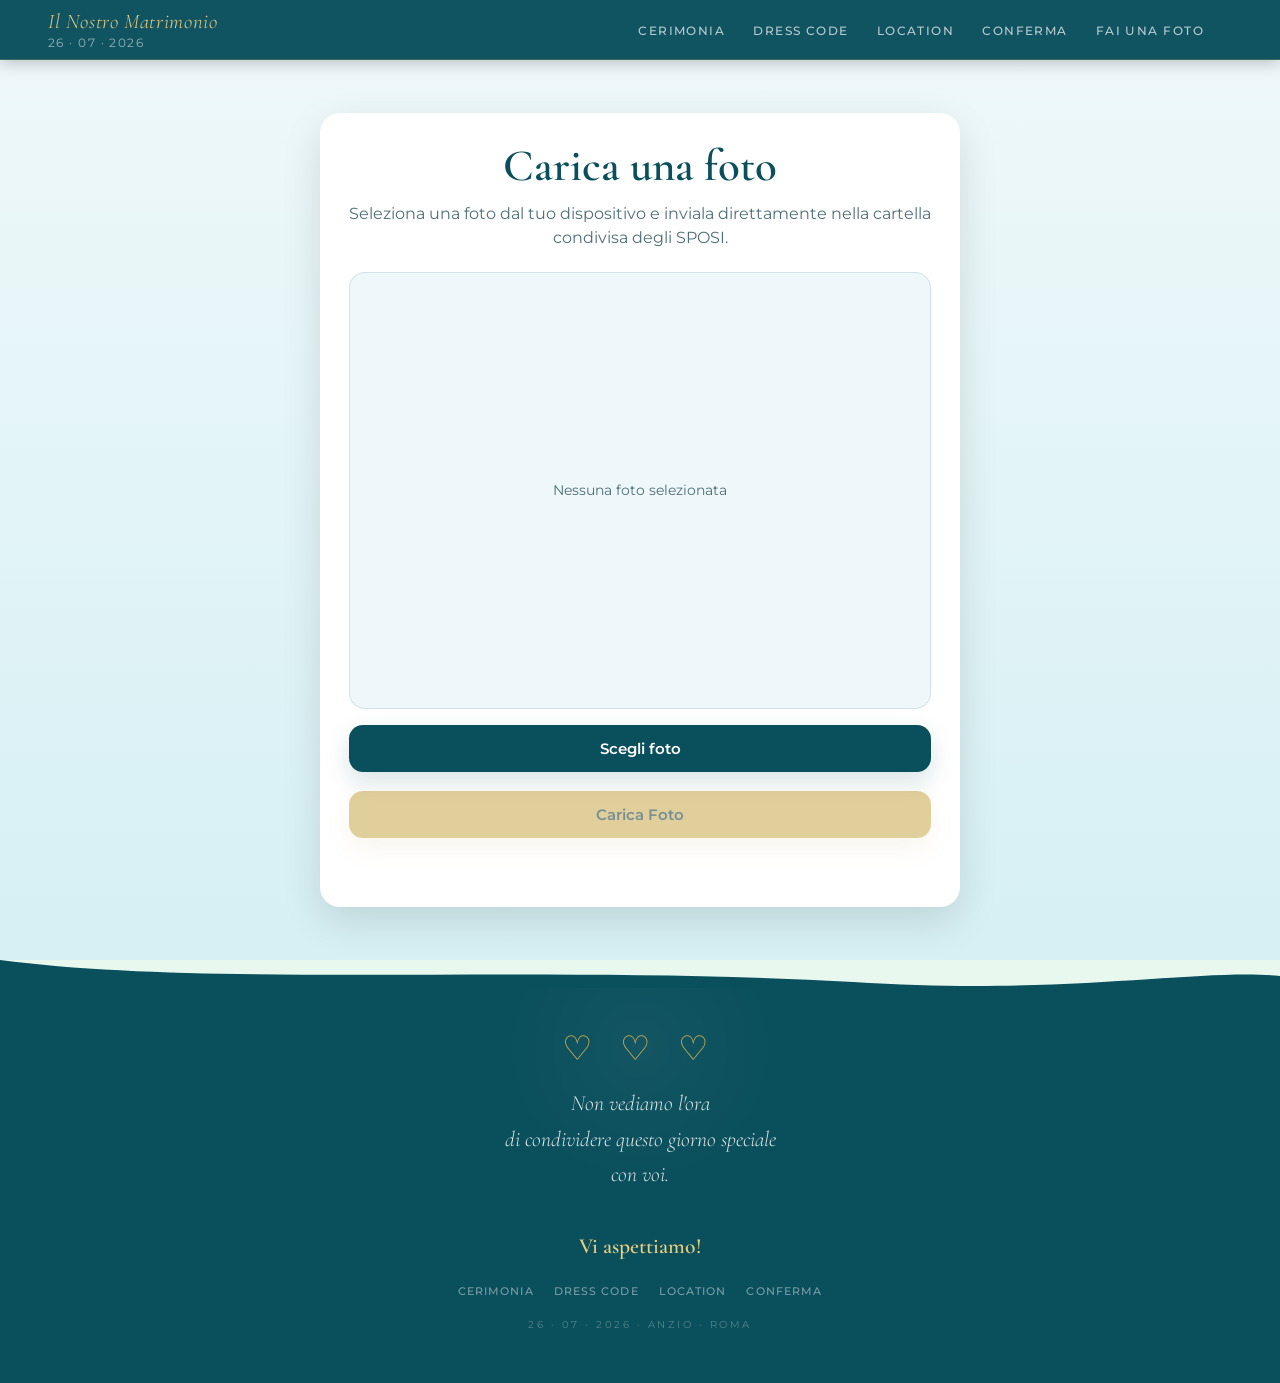
==== carica-foto.html @ 3cff3351 "7 giu 2026, 21:05" ====
<!DOCTYPE html>
<html lang="it">
<head>
  <meta charset="UTF-8">
  <meta name="viewport" content="width=device-width, initial-scale=1.0">
  <title>Carica Foto</title>
  <link rel="preconnect" href="https://fonts.googleapis.com">
  <link rel="preconnect" href="https://fonts.gstatic.com" crossorigin>
  <link href="https://fonts.googleapis.com/css2?family=Cormorant+Garamond:ital,wght@0,300;0,400;0,600;1,300;1,400&family=Montserrat:wght@300;400;500;600&display=swap" rel="stylesheet">
  <link rel="stylesheet" href="css/style.css">
</head>
<body>

  <div id="site-header"></div>

  <main class="drive-camera-page">
  <section class="drive-camera-section">
    <div class="drive-camera-container">
      <h1 class="drive-camera-title">Carica una foto</h1>
      <p class="drive-camera-subtitle">
        Seleziona una foto dal tuo dispositivo e inviala direttamente nella cartella condivisa degli SPOSI.
      </p>

      <div class="drive-camera-preview">
        <img id="preview-img" class="drive-camera-preview-img" alt="Anteprima foto selezionata" style="display:none;">
        <div id="preview-placeholder" class="drive-camera-preview-placeholder">
          Nessuna foto selezionata
        </div>
      </div>

     <label for="file-input" class="drive-camera-btn drive-camera-btn-primary drive-camera-label-btn">
  Scegli foto
</label>
<input type="file" id="file-input" class="drive-camera-file" accept="image/*" multiple>
<br>
<button type="button" id="btn-invia-foto" class="drive-camera-btn drive-camera-btn-secondary" disabled>
  Carica Foto
</button>

<div id="preview-list" class="drive-preview-list"></div>


      <div id="status-messaggio" class="drive-camera-status" aria-live="polite"></div>

      <pre id="debug-box" style="display:none; white-space:pre-wrap; margin-top:14px; font-size:12px; line-height:1.5; background:#eef8fa; color:#0a4f5c; padding:12px; border-radius:12px;"></pre>

      <button type="button" id="copy-debug-btn" style="display:none; margin-top:10px; width:100%; border:none; border-radius:12px; padding:12px 16px; background:#0a4f5c; color:#fff; font-family:'Montserrat',sans-serif; font-size:13px; font-weight:600; cursor:pointer;">
        Copia errore
      </button>
    </div>
  </section>
</main>

  <div id="site-footer-slot"></div>

  <script>
  function loadComponent(url, targetId) {
    fetch(url)
      .then(function(res) { return res.text(); })
      .then(function(html) {
        var el = document.getElementById(targetId);
        if (el) el.innerHTML = html;
      })
      .catch(function(err) {
        console.warn('Componente non caricato:', err);
      });
  }

  loadComponent('components/header.html', 'site-header');
  loadComponent('components/footer.html', 'site-footer-slot');

  const GOOGLE_SCRIPT_URL = "https://script.google.com/macros/s/AKfycbwduJOML_rUo5SBj69u7wpMJT0nMkr5DQORDvbV-ZMlCfFXIweqpvV4EC_ERjJD9sWJuQ/exec";

  (function () {
    const fileInput = document.getElementById("file-input");
    const btnSend = document.getElementById("btn-invia-foto");
    const statusEl = document.getElementById("status-messaggio");
    const debugBox = document.getElementById("debug-box");
    const copyBtn = document.getElementById("copy-debug-btn");
    const previewList = document.getElementById("preview-list");

    if (!fileInput || !btnSend || !statusEl) return;

    let selectedFiles = [];

    function setStatus(msg, type) {
      statusEl.textContent = msg;
      statusEl.classList.remove("error", "success");
      if (type) statusEl.classList.add(type);
    }

    function hideDebug() {
      debugBox.style.display = "none";
      debugBox.textContent = "";
      copyBtn.style.display = "none";
      copyBtn.textContent = "Copia errore";
    }

    function showDebug(text) {
      debugBox.style.display = "block";
      debugBox.textContent = text;
      copyBtn.style.display = "block";
    }

    copyBtn.addEventListener("click", async function () {
      try {
        await navigator.clipboard.writeText(debugBox.textContent || "");
        copyBtn.textContent = "Copiato!";
        setTimeout(function () { copyBtn.textContent = "Copia errore"; }, 1200);
      } catch (e) {
        console.warn(e);
      }
    });

    function renderPreviews(files) {
      previewList.innerHTML = "";
      files.forEach(function(file) {
        const item = document.createElement("div");
        item.className = "drive-preview-item";

        const img = document.createElement("img");
        img.alt = file.name;

        const info = document.createElement("div");
        info.className = "drive-preview-item-info";
        info.textContent = file.name;

        const reader = new FileReader();
        reader.onload = function (e) {
          img.src = e.target.result;
        };
        reader.readAsDataURL(file);

        item.appendChild(img);
        item.appendChild(info);
        previewList.appendChild(item);
      });
    }

    fileInput.addEventListener("change", function () {
      selectedFiles = fileInput.files ? Array.from(fileInput.files) : [];
      hideDebug();

      if (!selectedFiles.length) {
        btnSend.disabled = true;
        previewList.innerHTML = "";
        setStatus("");
        return;
      }

      const validFiles = selectedFiles.filter(function(file) {
        return file.type && file.type.startsWith("image/");
      });

      if (!validFiles.length) {
        btnSend.disabled = true;
        setStatus("Seleziona uno o più file immagine validi.", "error");
        previewList.innerHTML = "";
        return;
      }

      selectedFiles = validFiles;
      renderPreviews(selectedFiles);
      btnSend.disabled = false;
      setStatus(selectedFiles.length + " foto selezionate. Pronte per l'invio.");
    });

    function fileToBase64(file) {
      return new Promise(function(resolve, reject) {
        const reader = new FileReader();
        reader.onload = function() {
          resolve(reader.result.split(",")[1]);
        };
        reader.onerror = reject;
        reader.readAsDataURL(file);
      });
    }

    async function uploadSingleFile(file) {
      const base64Image = await fileToBase64(file);

      const response = await fetch(GOOGLE_SCRIPT_URL, {
        method: "POST",
        mode: "cors",
        redirect: "follow",
        headers: {
          "Content-Type": "text/plain;charset=utf-8"
        },
        body: JSON.stringify({
          imageBase64: base64Image,
          mimeType: file.type || "image/jpeg",
          fileName: file.name || ("foto_" + Date.now() + ".jpg")
        })
      });

      const responseText = await response.text();

      if (!response.ok || !responseText.trim().startsWith("{")) {
        throw new Error("Upload fallito per " + file.name + " - " + responseText);
      }

      const parsed = JSON.parse(responseText);

      if (!parsed.success) {
        throw new Error(parsed.message || ("Errore Apps Script per " + file.name));
      }

      return parsed;
    }

    btnSend.addEventListener("click", async function () {
      if (!selectedFiles.length) {
        setStatus("Prima seleziona almeno una foto.", "error");
        return;
      }

      try {
        hideDebug();
        btnSend.disabled = true;
        setStatus("Caricamento di " + selectedFiles.length + " foto su Google Drive...");

        const results = [];
        for (let i = 0; i < selectedFiles.length; i++) {
          setStatus("Caricamento foto " + (i + 1) + " di " + selectedFiles.length + "...");
          const result = await uploadSingleFile(selectedFiles[i]);
          results.push(result);
        }

        setStatus("✅ Foto inviate con successo!", "success");
        hideDebug();
        selectedFiles = [];
        fileInput.value = "";
        previewList.innerHTML = "";
      } catch (error) {
        console.error(error);
        setStatus("Foto non inviata", "error");
        showDebug("REQUEST ERROR:\n" + (error && error.message ? error.message : String(error)));
      } finally {
        btnSend.disabled = selectedFiles.length === 0;
      }
    });
  })();
</script>
</body>
</html>
---- css/style.css ----
/* ═══════════════════════════════════════════════════════
   MATRIMONIO INVITO — style.css
   Tema: Mare · Acquamarina · Bianco · Oro
   Layout: Mobile-first + Desktop (max-width breakpoints)
═══════════════════════════════════════════════════════ */

@import url('https://fonts.googleapis.com/css2?family=Cormorant+Garamond:ital,wght@0,300;0,400;0,600;1,300;1,400&family=Montserrat:wght@300;400;500;600&display=swap');

*,
*::before,
*::after {
  box-sizing: border-box;
  margin: 0;
  padding: 0;
}

:root {
  --aqua-deep: #0a4f5c;
  --aqua-mid: #1a7a8a;
  --aqua-light: #5bbfcc;
  --aqua-pale: #a8dde6;
  --aqua-foam: #d6f0f4;
  --aqua-mist: #eef8fa;
  --gold: #c8a84b;
  --gold-light: #e8cc80;
  --gold-pale: #f5e9c4;
  --white: #ffffff;
  --text-dark: #0d3540;
  --text-mid: #1a5f70;
  --font-display: 'Cormorant Garamond', Georgia, serif;
  --font-body: 'Montserrat', 'Helvetica Neue', sans-serif;
  --page-max: 480px;
  --radius-card: 16px;
  --shadow-card: 0 2px 14px rgba(10,79,92,0.08);
}

html,
body {
  width: 100%;
  min-height: 100%;
  background: var(--aqua-deep);
  -webkit-font-smoothing: antialiased;
  font-family: var(--font-body);
  overflow-x: hidden;
}

/* NAVBAR */
.navbar {
  position: sticky;
  top: 0;
  z-index: 1000;
  width: 100%;
  background: rgba(10,79,92,0.97);
  backdrop-filter: blur(10px);
  -webkit-backdrop-filter: blur(10px);
  border-bottom: 1px solid rgba(200,168,75,0.25);
  padding: 0 24px;
  height: 60px;
  display: flex;
  align-items: center;
  justify-content: space-between;
  box-shadow: 0 2px 16px rgba(0,0,0,0.25);
}

.navbar-brand {
  font-family: var(--font-display);
  font-size: 1.3rem;
  font-style: italic;
  font-weight: 300;
  color: var(--gold-light);
  text-decoration: none;
  letter-spacing: 0.03em;
}

.navbar-brand span {
  color: rgba(255,255,255,0.55);
  font-style: normal;
  font-size: 0.75rem;
  font-family: var(--font-body);
  font-weight: 400;
  letter-spacing: 0.12em;
  text-transform: uppercase;
  display: block;
  margin-top: 1px;
}

.navbar-date {
  font-family: var(--font-body);
  font-size: 11px;
  font-weight: 500;
  letter-spacing: 0.15em;
  text-transform: uppercase;
  color: rgba(255,255,255,0.6);
}

.navbar-heart {
  color: var(--gold);
  font-size: 18px;
}

.navbar-links {
  display: none;
  gap: 28px;
  list-style: none;
}

.navbar-links a {
  font-family: var(--font-body);
  font-size: 12px;
  font-weight: 500;
  letter-spacing: 0.12em;
  text-transform: uppercase;
  color: rgba(255,255,255,0.7);
  text-decoration: none;
  transition: color 0.2s;
}

.navbar-links a:hover {
  color: var(--gold-light);
}

@media (min-width: 860px) {
  .navbar {
    padding: 0 48px;
  }

  .navbar-links {
    display: flex;
  }

  .navbar-date {
    display: none;
  }
}

/* SITE HEADER */
#site-header {
  position: sticky;
  top: 0;
  z-index: 1000;
  width: 100%;
  background: #fff;
  transform: translateZ(0);
  will-change: transform;
}

@media (max-width: 860px) {
  .site-header,
  header {
    position: static !important;
    top: auto !important;
    transform: none !important;
    box-shadow: none !important;
  }

  .site-wrapper {
    padding-top: 0 !important;
  }
}

/* LAYOUT */
.site-wrapper {
  width: 100%;
  min-height: 100vh;
  background: var(--aqua-deep);
}

@media (min-width: 860px) {
  .site-wrapper {
    display: grid;
    grid-template-columns: 1fr minmax(0, var(--page-max)) 1fr;
    grid-template-areas: "sidebar card aside";
    align-items: start;
    padding: 48px 24px;
    gap: 0;
  }

  .site-sidebar {
    grid-area: sidebar;
    position: sticky;
    top: 108px;
    padding: 0 32px 0 48px;
    display: flex;
    flex-direction: column;
    gap: 20px;
  }

  .site-aside {
    grid-area: aside;
    position: sticky;
    top: 108px;
    padding: 0 48px 0 32px;
    display: flex;
    flex-direction: column;
    gap: 20px;
  }
}

@media (max-width: 859px) {
  .site-sidebar,
  .site-aside {
    display: none;
  }
}

.sidebar-widget {
  background: rgba(255,255,255,0.06);
  border: 1px solid rgba(255,255,255,0.1);
  border-radius: var(--radius-card);
  padding: 22px 20px;
}

.sidebar-widget-title {
  font-family: var(--font-body);
  font-size: 10px;
  font-weight: 600;
  letter-spacing: 0.2em;
  text-transform: uppercase;
  color: var(--aqua-light);
  margin-bottom: 12px;
}

.sidebar-widget-value {
  font-family: var(--font-display);
  font-size: 1.5rem;
  font-weight: 600;
  color: var(--white);
  line-height: 1.2;
}

.sidebar-widget-sub {
  font-family: var(--font-body);
  font-size: 11px;
  color: rgba(255,255,255,0.5);
  margin-top: 4px;
}

.sidebar-days {
  font-family: var(--font-display);
  font-size: 4rem;
  font-weight: 600;
  color: var(--gold-light);
  line-height: 1;
  text-align: center;
}

.sidebar-days-label {
  font-family: var(--font-body);
  font-size: 11px;
  text-align: center;
  color: rgba(255,255,255,0.5);
  letter-spacing: 0.12em;
  text-transform: uppercase;
  margin-top: 4px;
}

/* PAGE */
.page {
  grid-area: card;
  width: 100%;
  max-width: var(--page-max);
  margin: 0 auto;
  background: var(--white);
  overflow: visible;
  box-shadow: 0 0 60px rgba(0,0,0,0.35);
}

@media (min-width: 860px) {
  .page {
    border-radius: 20px;
  }
}

/* ═══ BLEND TRA HERO E DATE IMAGE ═══ */

.img-blend-wrap {
  margin-top: -80px;   /* sovrappone le due immagini */
  position: relative;
}

.img-fade-bottom {
  position: absolute;
  bottom: 0;
  left: 0;
  right: 0;
  height: 50px;
  background: linear-gradient(
    to bottom,
    rgba(255, 255, 255, 0) 0%,
    rgba(255, 255, 255, 1) 100%
  );
  z-index: 2;
  pointer-events: none;
}

.img-fade-top {
  position: absolute;
  top: 0;
  left: 0;
  right: 0;
  height: 50px;
  background: linear-gradient(
    to top,
    rgba(255, 255, 255, 0) 0%,
    rgba(255, 255, 255, 1) 100%
  );
  z-index: 2;
  pointer-events: none;
}

.hero-img-wrap,
.date-img-wrap {
  position: relative;
  width: 100%;
  overflow: hidden;
}

.hero-img-wrap img,
.date-img-wrap img {
  width: 100%;
  display: block;
  object-fit: cover;
}

.hero-img-overlay {
  position: absolute;
  bottom: 0;
  left: 0;
  right: 0;
  height: 60px;
  background: linear-gradient(to bottom, transparent, var(--white));
}

.date-img-wrap {
  margin-top: -2px;
}

.date-img-overlay-top {
  position: absolute;
  top: 0;
  left: 0;
  right: 0;
  height: 50px;
  background: linear-gradient(to bottom, var(--white), transparent);
}

.date-img-overlay-bottom {
  position: absolute;
  bottom: 0;
  left: 0;
  right: 0;
  height: 60px;
  background: linear-gradient(to bottom, transparent, var(--aqua-mist));
}

.gold-line {
  width: 60px;
  height: 2px;
  background: linear-gradient(90deg, transparent, var(--gold), transparent);
  margin: 0 auto 20px;
  border-radius: 2px;
}

.section {
  padding: 36px 28px;
  position: relative;
}

.section-alt {
  background: var(--aqua-mist);
}

.section-dark {
  background: linear-gradient(135deg, var(--aqua-deep) 0%, var(--aqua-mid) 100%);
  color: var(--white);
}

.section-icon {
  width: 46px;
  height: 46px;
  border-radius: 50%;
  display: flex;
  align-items: center;
  justify-content: center;
  margin: 0 auto 14px;
  font-size: 22px;
}

.icon-aqua {
  background: linear-gradient(135deg, var(--aqua-pale), var(--aqua-foam));
}

.icon-gold {
  background: linear-gradient(135deg, var(--gold-pale), #fff);
}

.icon-dark {
  background: rgba(255,255,255,0.12);
}

.icon-green {
  background: linear-gradient(135deg, #b7f0cc, #e0fdf4);
}

.section-title {
  font-family: var(--font-display);
  font-size: clamp(1.5rem, 7vw, 2rem);
  font-weight: 600;
  color: var(--aqua-deep);
  text-align: center;
  margin-bottom: 6px;
}

.section-title-light {
  color: var(--white) !important;
}

.section-subtitle {
  font-family: var(--font-body);
  font-size: 11px;
  font-weight: 500;
  letter-spacing: 0.18em;
  text-transform: uppercase;
  color: var(--aqua-light);
  text-align: center;
  margin-bottom: 20px;
}

.section-subtitle-light {
  color: rgba(255,255,255,0.55) !important;
}

.info-card,
.dark-card {
  border-radius: var(--radius-card);
  padding: 20px 18px;
  margin-bottom: 12px;
  display: flex;
  align-items: flex-start;
  gap: 14px;
}

.info-card {
  background: var(--white);
  box-shadow: var(--shadow-card);
}

.dark-card {
  background: rgba(255,255,255,0.10);
  border: 1px solid rgba(255,255,255,0.15);
}

.info-card-icon,
.dark-card-icon {
  font-size: 24px;
  flex-shrink: 0;
  margin-top: 2px;
}

.info-card-label,
.dark-card-label {
  font-family: var(--font-body);
  font-size: 10px;
  font-weight: 600;
  letter-spacing: 0.18em;
  text-transform: uppercase;
  margin-bottom: 4px;
}

.info-card-label {
  color: var(--aqua-light);
}

.dark-card-label {
  color: var(--aqua-pale);
}

.info-card-value,
.dark-card-value {
  font-family: var(--font-display);
  font-size: clamp(1.05rem, 5vw, 1.35rem);
  font-weight: 600;
  line-height: 1.25;
}

.info-card-value {
  color: var(--aqua-deep);
}

.dark-card-value {
  color: var(--white);
}

.info-card-detail,
.dark-card-detail {
  font-family: var(--font-body);
  font-size: 12px;
  margin-top: 4px;
  line-height: 1.5;
}

.info-card-detail {
  color: #5a8a96;
}

.dark-card-detail {
  color: rgba(255,255,255,0.65);
}

.highlight-box {
  background: linear-gradient(135deg, var(--aqua-foam) 0%, var(--gold-pale) 100%);
  border-radius: var(--radius-card);
  padding: 22px 20px;
  border-left: 4px solid var(--gold);
  margin: 12px 0;
}

.highlight-box-sea {
  border-left-color: var(--aqua-light);
  background: linear-gradient(135deg, var(--aqua-foam) 0%, #fff 100%);
}

.highlight-box-icon {
  font-size: 28px;
  margin-bottom: 8px;
}

.highlight-box-title {
  font-family: var(--font-display);
  font-size: clamp(1rem, 4.5vw, 1.2rem);
  font-weight: 600;
  color: var(--aqua-deep);
  margin-bottom: 8px;
}

.highlight-box-text {
  font-family: var(--font-body);
  font-size: 13px;
  color: var(--text-dark);
  line-height: 1.65;
}

.highlight-box-text strong {
  color: var(--aqua-mid);
  font-weight: 600;
}

.map-btn-wrapper {
  padding: 8px 0 4px;
  text-align: center;
}

.map-btn {
  display: flex;
  align-items: center;
  justify-content: center;
  gap: 10px;
  background: linear-gradient(135deg, var(--gold) 0%, var(--gold-light) 100%);
  color: var(--text-dark);
  text-decoration: none;
  font-family: var(--font-body);
  font-size: 13px;
  font-weight: 600;
  letter-spacing: 0.06em;
  padding: 16px 28px;
  border-radius: 50px;
  box-shadow: 0 4px 20px rgba(200,168,75,0.35);
  transition: transform 0.2s, box-shadow 0.2s;
  min-height: 52px;
  width: 100%;
  max-width: 340px;
  margin: 0 auto;
}

.map-btn:hover {
  transform: translateY(-2px);
  box-shadow: 0 8px 28px rgba(200,168,75,0.45);
}

.map-btn:active {
  transform: scale(0.97);
}

.map-btn-icon {
  font-size: 18px;
  flex-shrink: 0;
}

.map-btn-text {
  line-height: 1.2;
  text-align: left;
}

.map-btn-sub {
  display: block;
  font-size: 10px;
  font-weight: 400;
  letter-spacing: 0.02em;
  opacity: 0.75;
  margin-top: 1px;
}

.rsvp-section {
  background: linear-gradient(160deg, #e8f8ee 0%, #f0fdf4 50%, var(--aqua-foam) 100%);
  padding: 36px 28px 40px;
  text-align: center;
}

.rsvp-title {
  font-family: var(--font-display);
  font-size: clamp(1.6rem, 8vw, 2.2rem);
  font-weight: 600;
  color: var(--aqua-deep);
  margin-bottom: 6px;
}

.rsvp-subtitle {
  font-family: var(--font-body);
  font-size: 11px;
  font-weight: 500;
  letter-spacing: 0.18em;
  text-transform: uppercase;
  color: #2e7d52;
  margin-bottom: 20px;
}

.rsvp-text {
  font-family: var(--font-body);
  font-size: 13px;
  color: #3a6650;
  line-height: 1.65;
  margin-bottom: 24px;
  max-width: 340px;
  margin-left: auto;
  margin-right: auto;
}

.rsvp-btn {
  display: flex;
  align-items: center;
  justify-content: center;
  gap: 12px;
  background: linear-gradient(135deg, #25D366 0%, #128C7E 100%);
  color: #fff;
  text-decoration: none;
  font-family: var(--font-body);
  font-size: 14px;
  font-weight: 600;
  letter-spacing: 0.04em;
  padding: 16px 28px;
  border-radius: 50px;
  box-shadow: 0 6px 24px rgba(37,211,102,0.35);
  transition: transform 0.2s, box-shadow 0.2s;
  min-height: 54px;
  width: 100%;
  max-width: 340px;
  margin: 0 auto 12px;
}

.rsvp-btn:hover {
  transform: translateY(-2px);
  box-shadow: 0 10px 30px rgba(37,211,102,0.4);
}

.rsvp-btn:active {
  transform: scale(0.97);
}

.rsvp-btn-icon {
  font-size: 24px;
  flex-shrink: 0;
}

.rsvp-btn-text {
  text-align: left;
}

.rsvp-btn-sub {
  display: block;
  font-size: 11px;
  font-weight: 400;
  opacity: 0.85;
  margin-top: 2px;
}

.rsvp-note {
  font-family: var(--font-body);
  font-size: 11px;
  color: #6aab88;
  margin-top: 8px;
  font-style: italic;
}

.parking-pill {
  display: inline-flex;
  align-items: center;
  gap: 8px;
  background: rgba(255,255,255,0.15);
  border: 1px solid rgba(255,255,255,0.25);
  border-radius: 50px;
  padding: 10px 18px;
  margin-top: 8px;
}

.parking-pill span {
  font-family: var(--font-body);
  font-size: 12px;
  color: rgba(255,255,255,0.9);
  font-weight: 500;
}

.parking-badge {
  background: var(--gold);
  color: var(--text-dark);
  font-family: var(--font-body);
  font-size: 10px;
  font-weight: 700;
  padding: 2px 8px;
  border-radius: 20px;
  letter-spacing: 0.05em;
}

.wave-divider {
  display: block;
  width: 100%;
  overflow: hidden;
  line-height: 0;
}

.site-footer,
.card-footer {
  background: var(--aqua-deep);
  padding: 40px 28px 52px;
  text-align: center;
  position: relative;
  overflow: hidden;
}

.card-footer::before {
  content: '';
  position: absolute;
  top: -80px;
  left: 50%;
  transform: translateX(-50%);
  width: 280px;
  height: 280px;
  border-radius: 50%;
  background: radial-gradient(circle, rgba(255,255,255,0.04) 0%, transparent 70%);
  pointer-events: none;
}

.footer-ornament {
  font-family: var(--font-display);
  font-size: 34px;
  color: var(--gold);
  letter-spacing: 10px;
  margin-bottom: 16px;
}

.footer-tagline {
  font-family: var(--font-display);
  font-size: clamp(1rem, 5vw, 1.35rem);
  font-style: italic;
  font-weight: 300;
  color: rgba(255,255,255,0.85);
  line-height: 1.65;
}

.footer-tagline strong {
  color: var(--gold-light);
  font-style: normal;
  font-weight: 600;
}

.footer-date-stamp {
  font-family: var(--font-body);
  font-size: 10px;
  font-weight: 400;
  letter-spacing: 0.25em;
  text-transform: uppercase;
  color: rgba(255,255,255,0.3);
  margin-top: 20px;
}

.footer-links {
  display: flex;
  justify-content: center;
  gap: 20px;
  margin-top: 20px;
  flex-wrap: wrap;
}

.footer-link {
  font-family: var(--font-body);
  font-size: 11px;
  font-weight: 500;
  letter-spacing: 0.1em;
  text-transform: uppercase;
  color: rgba(255,255,255,0.45);
  text-decoration: none;
  transition: color 0.2s;
}

.footer-link:hover {
  color: var(--gold-light);
}

.site-footer p {
  font-family: var(--font-body);
  font-size: 10px;
  color: rgba(255,255,255,0.25);
  letter-spacing: 0.12em;
  text-transform: uppercase;
}

@media print {
  .navbar,
  .site-sidebar,
  .site-aside,
  .site-footer {
    display: none !important;
  }

  .page {
    box-shadow: none;
    border-radius: 0;
    max-width: 100%;
  }

  .site-wrapper {
    display: block;
    padding: 0;
    background: white;
  }

  .map-btn,
  .rsvp-btn {
    -webkit-print-color-adjust: exact;
    print-color-adjust: exact;
  }
}

/* HAMBURGER */
.navbar-hamburger {
  display: flex;
  flex-direction: column;
  justify-content: space-between;
  width: 26px;
  height: 18px;
  background: none;
  border: none;
  cursor: pointer;
  padding: 0;
  -webkit-tap-highlight-color: transparent;
}

.navbar-hamburger span {
  display: block;
  width: 100%;
  height: 2px;
  background: var(--gold-light);
  border-radius: 2px;
  transition: transform 0.3s, opacity 0.3s;
}

.navbar-hamburger.open span:nth-child(1) {
  transform: translateY(8px) rotate(45deg);
}

.navbar-hamburger.open span:nth-child(2) {
  opacity: 0;
}

.navbar-hamburger.open span:nth-child(3) {
  transform: translateY(-8px) rotate(-45deg);
}

@media (min-width: 860px) {
  .navbar-hamburger {
    display: none;
  }
}

.mobile-menu {
  position: fixed;
  top: 60px;
  left: 0;
  right: 0;
  z-index: 99;
  background: rgba(10,55,65,0.98);
  backdrop-filter: blur(12px);
  max-height: 0;
  overflow: hidden;
  transition: max-height 0.35s cubic-bezier(0.4,0,0.2,1);
}

.mobile-menu.open {
  max-height: 280px;
}

.mobile-menu ul {
  list-style: none;
  padding: 12px 0 16px;
}

.mobile-link {
  display: block;
  padding: 14px 28px;
  font-family: var(--font-body);
  font-size: 13px;
  font-weight: 500;
  letter-spacing: 0.1em;
  color: rgba(255,255,255,0.85);
  text-decoration: none;
  text-transform: uppercase;
  transition: color 0.2s, background 0.2s;
}

.mobile-link:hover,
.mobile-link:active {
  color: var(--gold-light);
  background: rgba(255,255,255,0.05);
}

.mobile-menu-overlay {
  display: none;
  position: fixed;
  inset: 0;
  z-index: 98;
  background: rgba(0,0,0,0.4);
}

.mobile-menu-overlay.open {
  display: block;
}

@media (min-width: 860px) {
  .mobile-menu,
  .mobile-menu-overlay {
    display: none !important;
  }
}

body.menu-open {
  overflow: hidden;
  touch-action: none;
}

#mobile-menu,
#mobile-overlay {
  transition: opacity 0.2s ease, transform 0.2s ease;
}

/* BACK TO TOP */
#backToTop {
  display: none;
  position: fixed;
  bottom: 20px;
  right: 20px;
  z-index: 99;
  border: none;
  outline: none;
  background-color: #333;
  color: white;
  cursor: pointer;
  padding: 15px;
  border-radius: 50%;
  font-size: 18px;
  transform: rotate(-90deg);
  transition: background-color 0.3s;
}

#backToTop:hover {
  background-color: #555;
}

/* ROLE OVERLAY */
.role-lock {
  overflow: hidden;
}

.role-overlay {
  position: fixed;
  inset: 0;
  z-index: 5000;
  display: flex;
  align-items: center;
  justify-content: center;
  padding: 24px;
  background: rgba(6,28,33,0.72);
  backdrop-filter: blur(14px);
}

.role-hidden {
  display: none !important;
}

.role-modal {
  width: 100%;
  max-width: 420px;
  border-radius: 24px;
  padding: 32px 24px;
  background: linear-gradient(160deg, rgba(255,255,255,0.98), rgba(245,249,250,0.96));
  box-shadow: 0 24px 80px rgba(0,0,0,0.35);
  border: 1px solid rgba(200,168,75,0.18);
  text-align: center;
}

.role-badge {
  display: inline-block;
  margin-bottom: 14px;
  padding: 6px 14px;
  border-radius: 999px;
  background: linear-gradient(135deg, var(--gold), var(--gold-light));
  color: var(--text-dark);
  font-family: var(--font-body);
  font-size: 10px;
  font-weight: 700;
  letter-spacing: 0.18em;
  text-transform: uppercase;
}

.role-title {
  font-family: var(--font-display);
  font-size: clamp(1.8rem, 7vw, 2.4rem);
  font-weight: 600;
  color: var(--aqua-deep);
  margin-bottom: 10px;
}

.role-text {
  font-family: var(--font-body);
  font-size: 13px;
  line-height: 1.7;
  color: #4f6f76;
  margin-bottom: 22px;
}

.role-actions {
  display: grid;
  gap: 12px;
  margin-top: 8px;
}

.role-btn {
  width: 100%;
  border: none;
  border-radius: 14px;
  padding: 15px 18px;
  font-family: var(--font-body);
  font-size: 13px;
  font-weight: 700;
  letter-spacing: 0.12em;
  text-transform: uppercase;
  cursor: pointer;
  transition: transform 0.18s, box-shadow 0.18s, opacity 0.18s;
}

.role-btn:active {
  transform: scale(0.98);
}

.role-user {
  background: linear-gradient(135deg, var(--aqua-deep), var(--aqua-mid));
  color: var(--white);
  box-shadow: 0 10px 28px rgba(10,79,92,0.24);
}

.role-admin {
  background: linear-gradient(135deg, var(--gold), var(--gold-light));
  color: var(--text-dark);
  box-shadow: 0 10px 28px rgba(200,168,75,0.24);
}

.role-cancel {
  background: transparent;
  color: var(--aqua-mid);
  border: 1px solid rgba(26,122,138,0.2);
}

.role-input {
  width: 100%;
  margin-bottom: 14px;
  border: 2px solid var(--aqua-foam);
  border-radius: 14px;
  padding: 14px 16px;
  font-family: var(--font-body);
  font-size: 15px;
  color: var(--text-dark);
  background: var(--aqua-mist);
  outline: none;
}

.role-input:focus {
  border-color: var(--aqua-light);
}

.role-error {
  display: none;
  margin-top: 12px;
  font-family: var(--font-body);
  font-size: 12px;
  color: #c62828;
}

/* COUNTDOWN HERO */
.countdown-wrap {
  position: relative;
}

.countdown-wrap img {
  display: block;
  width: 100%;
  height: auto;
}

.countdown-overlay {
  position: absolute;
  inset: 0;
  display: flex;
  flex-direction: column;
  align-items: center;
  justify-content: center;
  text-align: center;
  pointer-events: none;
  padding: 18px;
  background: linear-gradient(to bottom, rgba(255,255,255,0.02), rgba(255,255,255,0.08));
}

.countdown-label {
  font-family: var(--font-body);
  font-size: 12px;
  letter-spacing: 0.35em;
  text-transform: uppercase;
  color: #0d3540;
  margin-bottom: 6px;
  transform: translateY(20px); /* Solleva il blocco di 15 pixel */
   font-size: 10px;
  font-weight: bold; /* Rende la scritta in grassetto */
}

.countdown-time {
  display: flex;
  align-items: flex-end; 
  justify-content: center;
  gap: 8px;
  transform: translateY(-15px); /* Solleva il blocco di 15 pixel */
  font-size: 28px;
  font-weight: bold; /* Rende la scritta in grassetto */
}


.countdown-part {
  display: flex;
  flex-direction: column;
  align-items: center;
  min-width: 56px;
  transform: translateY(10px); /* Solleva il blocco di 15 pixel */
  font-size: 10px;
  font-weight: bold; /* Rende la scritta in grassetto */
}

.countdown-part span {
  font-family: var(--font-display);
  font-size: clamp(6.5rem, 15vw, 6.5rem);
  line-height: 1;
  font-weight: 600;
  color: #b87333;
}

.countdown-part small {
  margin-top: 2px;
  font-family: var(--font-body);
  font-size: 13px;
  letter-spacing: 0.14em;
  text-transform: uppercase;
  color: #0d3540;
  transform: translateY(10px); /* Solleva il blocco di 15 pixel */
  font-weight: bold; /* Rende la scritta in grassetto */
}

.countdown-sep {
  font-family: var(--font-display);
  font-size: clamp(1.8rem, 8vw, 3rem);
  color: #5bbfcc;
  opacity: 0.95;
  transform: translateY(-8px);
}

.countdown-sub {
  font-family: var(--font-display);
  font-size: clamp(1.1rem, 5vw, 1.8rem);
  font-style: italic;
  color: #b87333;
  margin-top: 0;
}

@media (max-width: 480px) {
  .countdown-overlay {
    padding: 14px 10px;
  }

  .countdown-time {
    gap: 6px;
  }

  .countdown-part {
    min-width: 46px;
  }

  .countdown-part span {
    font-size: clamp(2rem, 11vw, 3.4rem);
  }

  .countdown-part small {
    font-size: 9px;
  }

  .countdown-sep {
    font-size: 1.4rem;
  }

  .countdow-days{
    transform: translateY(10px); /* Solleva il blocco di 15 pixel */
  font-weight: bold; /* Rende la scritta in grassetto */
  }
  .countdow-hours{
    transform: translateY(10px); /* Solleva il blocco di 15 pixel */
  font-weight: bold; /* Rende la scritta in grassetto */
  }
  .countdow-minutes{
    transform: translateY(10px); /* Solleva il blocco di 15 pixel */
  font-weight: bold; /* Rende la scritta in grassetto */
  }
}

/* VIDEO */
.section-video {
  background: linear-gradient(180deg, #ffffff 0%, #f4fbfc 100%);
  padding: 36px 20px 40px;
}

.video-wrap {
  position: relative;
  width: 100%;
  max-width: 560px;
  margin: 0 auto;
  border-radius: 22px;
  overflow: hidden;
  box-shadow: 0 16px 40px rgba(10,79,92,0.18);
  border: 1px solid rgba(255,255,255,0.65);
  aspect-ratio: 16 / 9;
}

.yt-embed {
  position: absolute;
  inset: 0;
  width: 100%;
  height: 100%;
  border: 0;
  display: block;
}

@media (max-width: 860px) {
  .section-video {
    padding: 28px 16px 32px;
  }

  .video-wrap {
    max-width: 100%;
    border-radius: 18px;
    box-shadow: 0 10px 26px rgba(10,79,92,0.16);
  }
}

@media (max-width: 480px) {
  .section-video {
    padding: 24px 12px 28px;
  }

  .video-wrap {
    border-radius: 16px;
  }
}

.drive-camera-page {
  min-height: 100vh;
  display: flex;
  align-items: center;
  justify-content: center;
  padding: 24px 16px;
  background: linear-gradient(180deg, #eef8fa 0%, #d6f0f4 100%);
}

.drive-camera-section {
  width: 100%;
  display: flex;
  justify-content: center;
}

.drive-camera-container {
  width: 100%;
  max-width: 640px;
  background: #ffffff;
  border-radius: 20px;
  box-shadow: 0 14px 40px rgba(0, 0, 0, 0.12);
  padding: 28px;
  border: 1px solid rgba(255, 255, 255, 0.8);
}

.drive-camera-title {
  margin: 0 0 10px;
  font-family: 'Cormorant Garamond', serif;
  font-size: clamp(2rem, 4vw, 2.8rem);
  line-height: 1.1;
  color: #0a4f5c;
  text-align: center;
  font-weight: 600;
}

.drive-camera-subtitle {
  margin: 0 0 22px;
  color: #4f6f76;
  text-align: center;
  font-size: 0.98rem;
  line-height: 1.55;
}

.drive-camera-preview {
  position: relative;
  width: 100%;
  aspect-ratio: 4 / 3;
  background: #eef8fa;
  border-radius: 16px;
  overflow: hidden;
  margin-bottom: 16px;
  border: 1px solid rgba(10, 79, 92, 0.12);
  display: flex;
  align-items: center;
  justify-content: center;
}

.drive-camera-preview-img {
  width: 100%;
  height: 100%;
  object-fit: cover;
  display: block;
}

.drive-camera-preview-placeholder {
  font-family: 'Montserrat', sans-serif;
  font-size: 14px;
  color: #4f6f76;
  text-align: center;
  padding: 16px;
  max-width: 80%;
}

.drive-camera-actions {
  display: grid;
  grid-template-columns: 1fr;
  gap: 12px;
  margin-top: 4px;
}

.drive-camera-btn {
  width: 100%;
  border: none;
  border-radius: 14px;
  padding: 14px 16px;
  font-family: 'Montserrat', sans-serif;
  font-size: 0.95rem;
  font-weight: 600;
  cursor: pointer;
  transition: transform 0.15s ease, background-color 0.2s ease, box-shadow 0.2s ease, opacity 0.2s ease;
  -webkit-tap-highlight-color: transparent;
}

.drive-camera-btn:hover {
  transform: translateY(-1px);
}

.drive-camera-btn:active {
  transform: translateY(0);
}

.drive-camera-btn:disabled {
  opacity: 0.55;
  cursor: not-allowed;
  transform: none;
}

.drive-camera-btn-primary {
  background: #0a4f5c;
  color: #fff;
  box-shadow: 0 10px 24px rgba(10, 79, 92, 0.16);
}

.drive-camera-btn-primary:hover {
  background: #0f6677;
}

.drive-camera-btn-secondary {
  background: #c8a84b;
  color: #0d3540;
  box-shadow: 0 10px 24px rgba(200, 168, 75, 0.18);
}

.drive-camera-btn-secondary:hover {
  background: #b99634;
}

.drive-camera-status {
  margin-top: 14px;
  min-height: 24px;
  font-size: 0.95rem;
  line-height: 1.5;
  text-align: center;
  color: #0a4f5c;
  word-break: break-word;
}

.drive-camera-status.error {
  color: #c62828;
}

.drive-camera-status.success {
  color: #2e7d32;
}

.drive-camera-debug {
  display: none;
  white-space: pre-wrap;
  margin-top: 14px;
  font-size: 12px;
  line-height: 1.5;
  background: #eef8fa;
  color: #0a4f5c;
  padding: 12px;
  border-radius: 12px;
  border: 1px solid rgba(10, 79, 92, 0.12);
  overflow-wrap: anywhere;
}

.drive-camera-copy-btn {
  display: none;
  margin-top: 10px;
  width: 100%;
  border: none;
  border-radius: 12px;
  padding: 12px 16px;
  background: #0a4f5c;
  color: #fff;
  font-family: 'Montserrat', sans-serif;
  font-size: 13px;
  font-weight: 600;
  cursor: pointer;
  transition: background-color 0.2s ease, transform 0.15s ease;
}

.drive-camera-copy-btn:hover {
  background: #0f6677;
  transform: translateY(-1px);
}

.drive-camera-copy-btn:active {
  transform: translateY(0);
}

.drive-camera-file {
  display: none;
}

.drive-camera-label-btn {
  display: block;
  text-align: center;
}

@media (min-width: 720px) {
  .drive-camera-actions {
    grid-template-columns: 1fr 1fr;
  }
}

@media (max-width: 480px) {
  .drive-camera-container {
    padding: 20px;
    border-radius: 18px;
  }

  .drive-camera-subtitle {
    font-size: 0.92rem;
  }

  .drive-camera-btn {
    padding: 13px 14px;
    font-size: 0.92rem;
  }
}

@media (prefers-reduced-motion: reduce) {
  .drive-camera-btn,
  .drive-camera-copy-btn {
    transition: none;
  }

  .drive-camera-btn:hover,
  .drive-camera-btn:active,
  .drive-camera-copy-btn:hover {
    transform: none;
  }
}

.drive-preview-list {
  display: grid;
  grid-template-columns: repeat(2, minmax(0, 1fr));
  gap: 8px;
  margin-bottom: 16px;
}

.drive-preview-item img {
  width: 100%;
  height: 60px;
  object-fit: cover;
  display: block;
}

@media (min-width: 700px) {
  .drive-preview-list {
    grid-template-columns: repeat(3, minmax(0, 1fr));
  }

  .drive-preview-item img {
    height: 100px;
  }
}

@media (min-width: 1000px) {
  .drive-preview-list {
    grid-template-columns: repeat(4, minmax(0, 1fr));
  }

  .drive-preview-item img {
    height: 110px;
  }
}
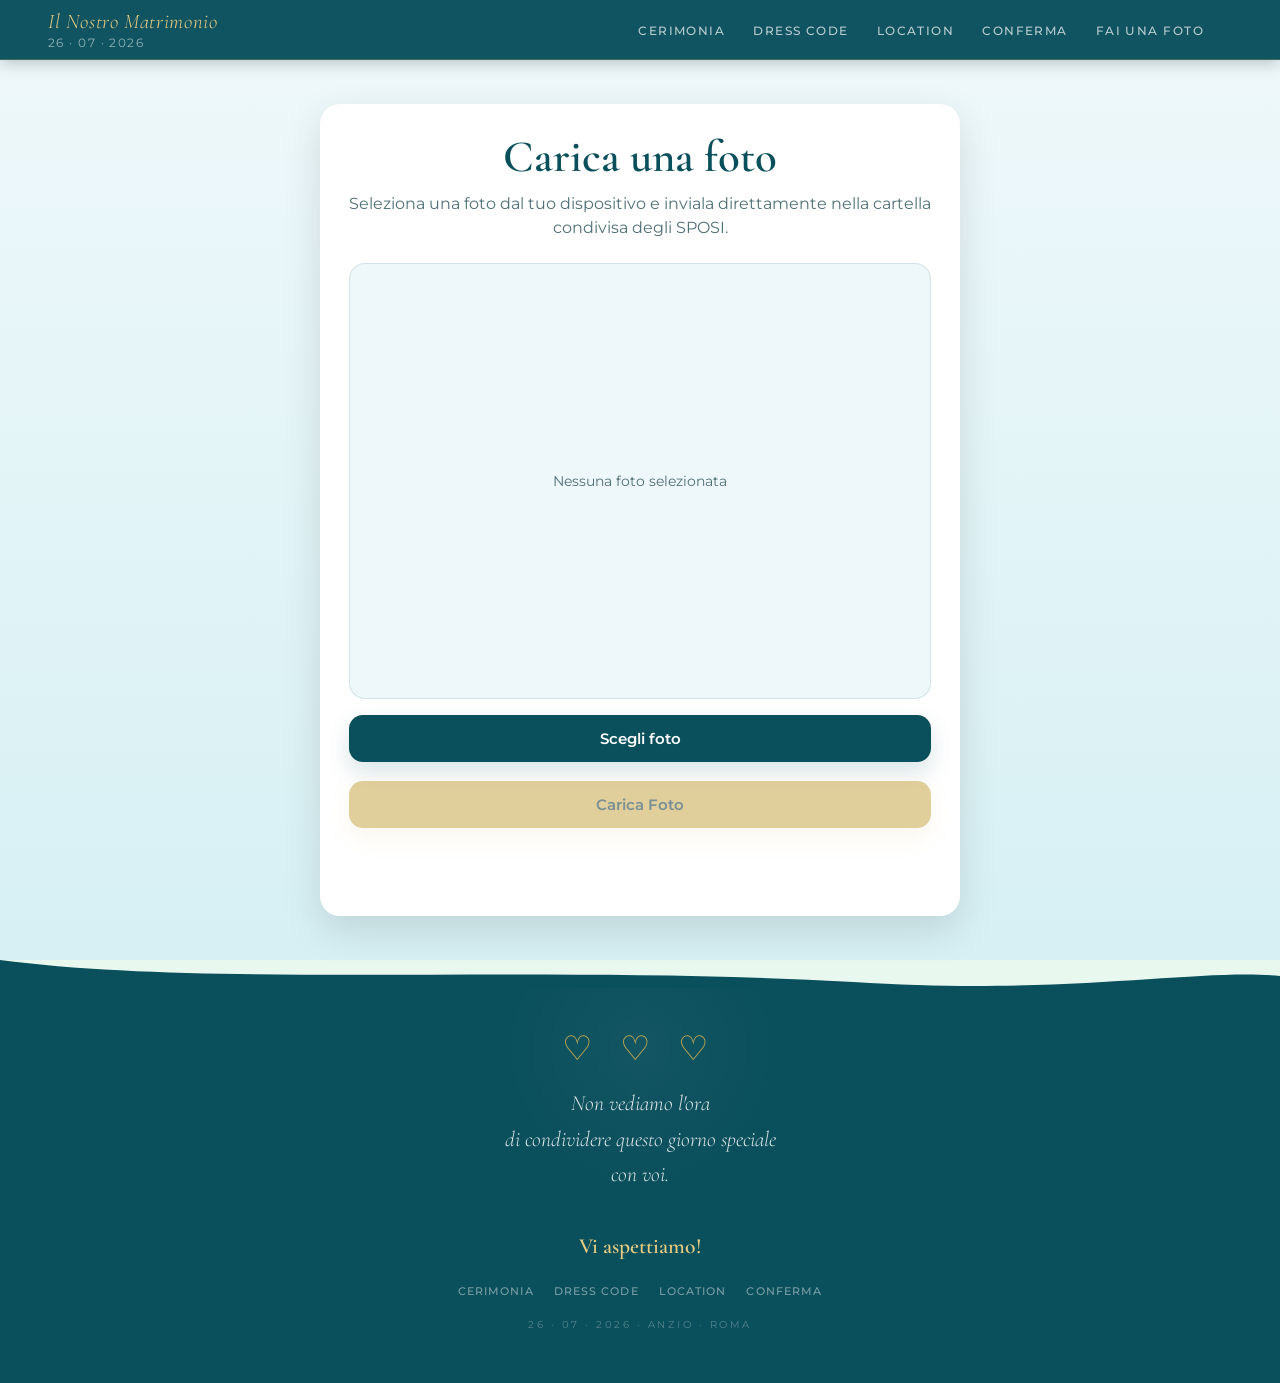
==== commit 3f4a7b09: "7 giu 2026, 21:12" ====
--- a/carica-foto.html
+++ b/carica-foto.html
@@ -36,7 +36,7 @@
 <button type="button" id="btn-invia-foto" class="drive-camera-btn drive-camera-btn-secondary" disabled>
   Carica Foto
 </button>
-
+<br><br>
 <div id="preview-list" class="drive-preview-list"></div>
 
 
@@ -55,23 +55,46 @@
 
   <script>
   function loadComponent(url, targetId) {
-    fetch(url)
+    return fetch(url)
       .then(function(res) { return res.text(); })
       .then(function(html) {
         var el = document.getElementById(targetId);
         if (el) el.innerHTML = html;
+        return html;
       })
       .catch(function(err) {
         console.warn('Componente non caricato:', err);
+        return "";
       });
   }
 
-  loadComponent('components/header.html', 'site-header');
-  loadComponent('components/footer.html', 'site-footer-slot');
+  function initHeaderMenu() {
+    const menuBtn = document.querySelector(".menu-toggle");
+    const menu = document.querySelector(".site-nav");
+    const menuLinks = document.querySelectorAll(".site-nav a");
+
+    if (!menuBtn || !menu) return;
+
+    menuBtn.addEventListener("click", function () {
+      menu.classList.toggle("open");
+      menuBtn.classList.toggle("active");
+    });
+
+    menuLinks.forEach(function(link) {
+      link.addEventListener("click", function () {
+        menu.classList.remove("open");
+        menuBtn.classList.remove("active");
+      });
+    });
+  }
 
   const GOOGLE_SCRIPT_URL = "https://script.google.com/macros/s/AKfycbwduJOML_rUo5SBj69u7wpMJT0nMkr5DQORDvbV-ZMlCfFXIweqpvV4EC_ERjJD9sWJuQ/exec";
 
-  (function () {
+  (async function () {
+    await loadComponent('components/header.html', 'site-header');
+    await loadComponent('components/footer.html', 'site-footer-slot');
+    initHeaderMenu();
+
     const fileInput = document.getElementById("file-input");
     const btnSend = document.getElementById("btn-invia-foto");
     const statusEl = document.getElementById("status-messaggio");
@@ -132,7 +155,8 @@
         reader.readAsDataURL(file);
 
         item.appendChild(img);
-        item.appendChild(info);
+        //quando vuoi rimetti il nome della foto
+       //item.appendChild(info);
         previewList.appendChild(item);
       });
     }
@@ -219,11 +243,9 @@
         btnSend.disabled = true;
         setStatus("Caricamento di " + selectedFiles.length + " foto su Google Drive...");
 
-        const results = [];
         for (let i = 0; i < selectedFiles.length; i++) {
           setStatus("Caricamento foto " + (i + 1) + " di " + selectedFiles.length + "...");
-          const result = await uploadSingleFile(selectedFiles[i]);
-          results.push(result);
+          await uploadSingleFile(selectedFiles[i]);
         }
 
         setStatus("✅ Foto inviate con successo!", "success");
--- a/css/style.css
+++ b/css/style.css
@@ -1520,7 +1520,7 @@
 
 .drive-preview-item img {
   width: 100%;
-  height: 60px;
+  height: 70px;
   object-fit: cover;
   display: block;
 }
@@ -1541,6 +1541,6 @@
   }
 
   .drive-preview-item img {
-    height: 110px;
+    height: 70px;
   }
 }
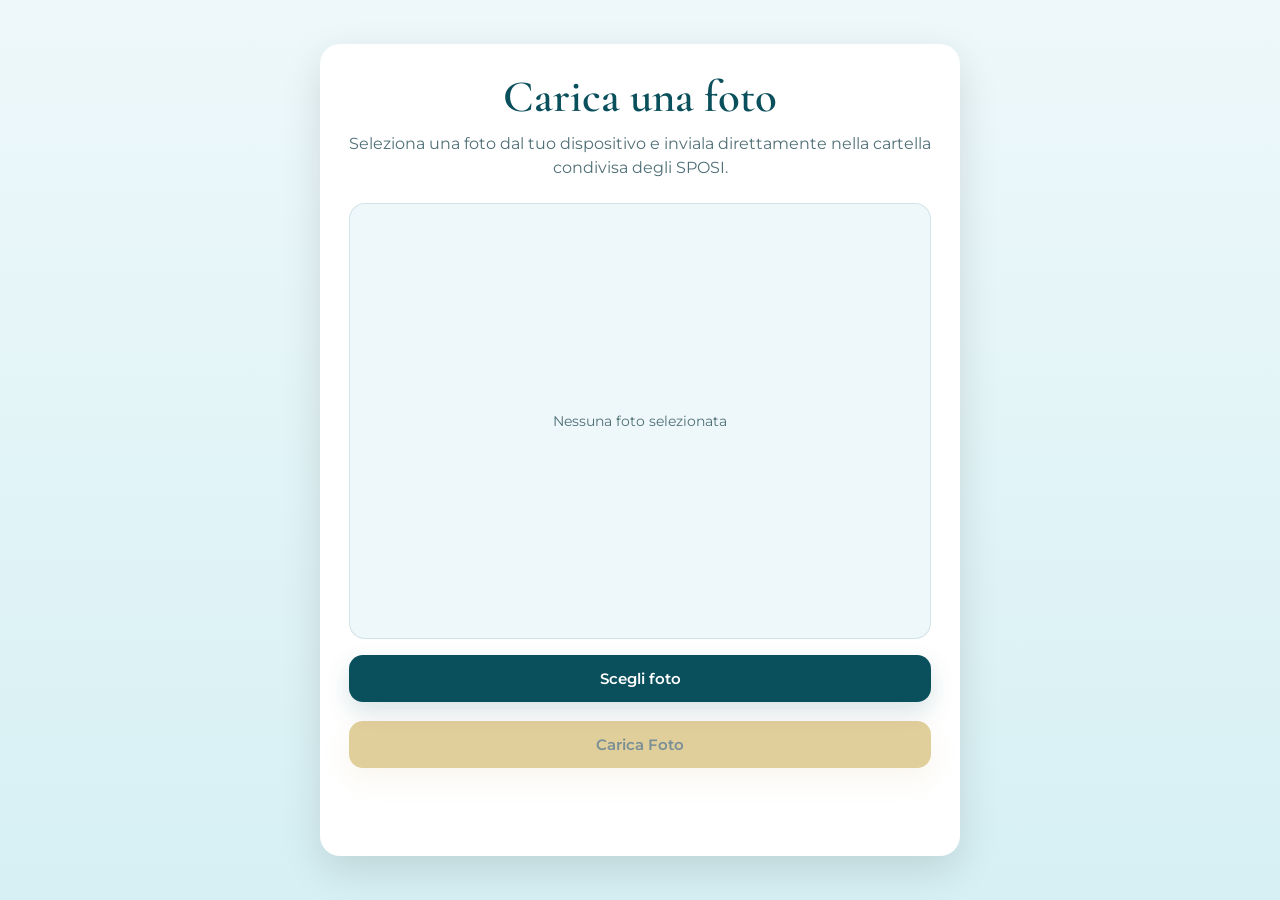
==== commit a910928f: "7 giu 2026, 21:16" ====
--- a/carica-foto.html
+++ b/carica-foto.html
@@ -88,12 +88,17 @@
     });
   }
 
+     loadComponent('components/header.html', 'site-header', initNavHamburger);
+    loadComponent('components/footer.html', 'site-footer-slot', null);
+
   const GOOGLE_SCRIPT_URL = "https://script.google.com/macros/s/AKfycbwduJOML_rUo5SBj69u7wpMJT0nMkr5DQORDvbV-ZMlCfFXIweqpvV4EC_ERjJD9sWJuQ/exec";
 
   (async function () {
     await loadComponent('components/header.html', 'site-header');
     await loadComponent('components/footer.html', 'site-footer-slot');
     initHeaderMenu();
+
+ 
 
     const fileInput = document.getElementById("file-input");
     const btnSend = document.getElementById("btn-invia-foto");
--- a/css/style.css
+++ b/css/style.css
@@ -1518,11 +1518,47 @@
   margin-bottom: 16px;
 }
 
+.drive-preview-item {
+  position: relative;
+  border-radius: 14px;
+  overflow: hidden;
+  background: linear-gradient(180deg, #ffffff 0%, #eef8fa 100%);
+  border: 1px solid rgba(10, 79, 92, 0.12);
+  box-shadow: 0 8px 20px rgba(10, 79, 92, 0.08);
+  transform: translateZ(0);
+  transition: transform 0.18s ease, box-shadow 0.18s ease, border-color 0.18s ease;
+}
+
+.drive-preview-item::after {
+  content: "";
+  position: absolute;
+  inset: 0;
+  background: linear-gradient(
+    to top,
+    rgba(10, 79, 92, 0.08) 0%,
+    rgba(255, 255, 255, 0) 35%
+  );
+  pointer-events: none;
+}
+
+.drive-preview-item:hover {
+  transform: translateY(-2px);
+  box-shadow: 0 12px 28px rgba(10, 79, 92, 0.14);
+  border-color: rgba(10, 79, 92, 0.2);
+}
+
 .drive-preview-item img {
   width: 100%;
   height: 70px;
   object-fit: cover;
   display: block;
+  filter: saturate(1.08) contrast(1.03) brightness(1.02);
+  transition: transform 0.2s ease, filter 0.2s ease;
+}
+
+.drive-preview-item:hover img {
+  transform: scale(1.04);
+  filter: saturate(1.12) contrast(1.06) brightness(1.04);
 }
 
 @media (min-width: 700px) {
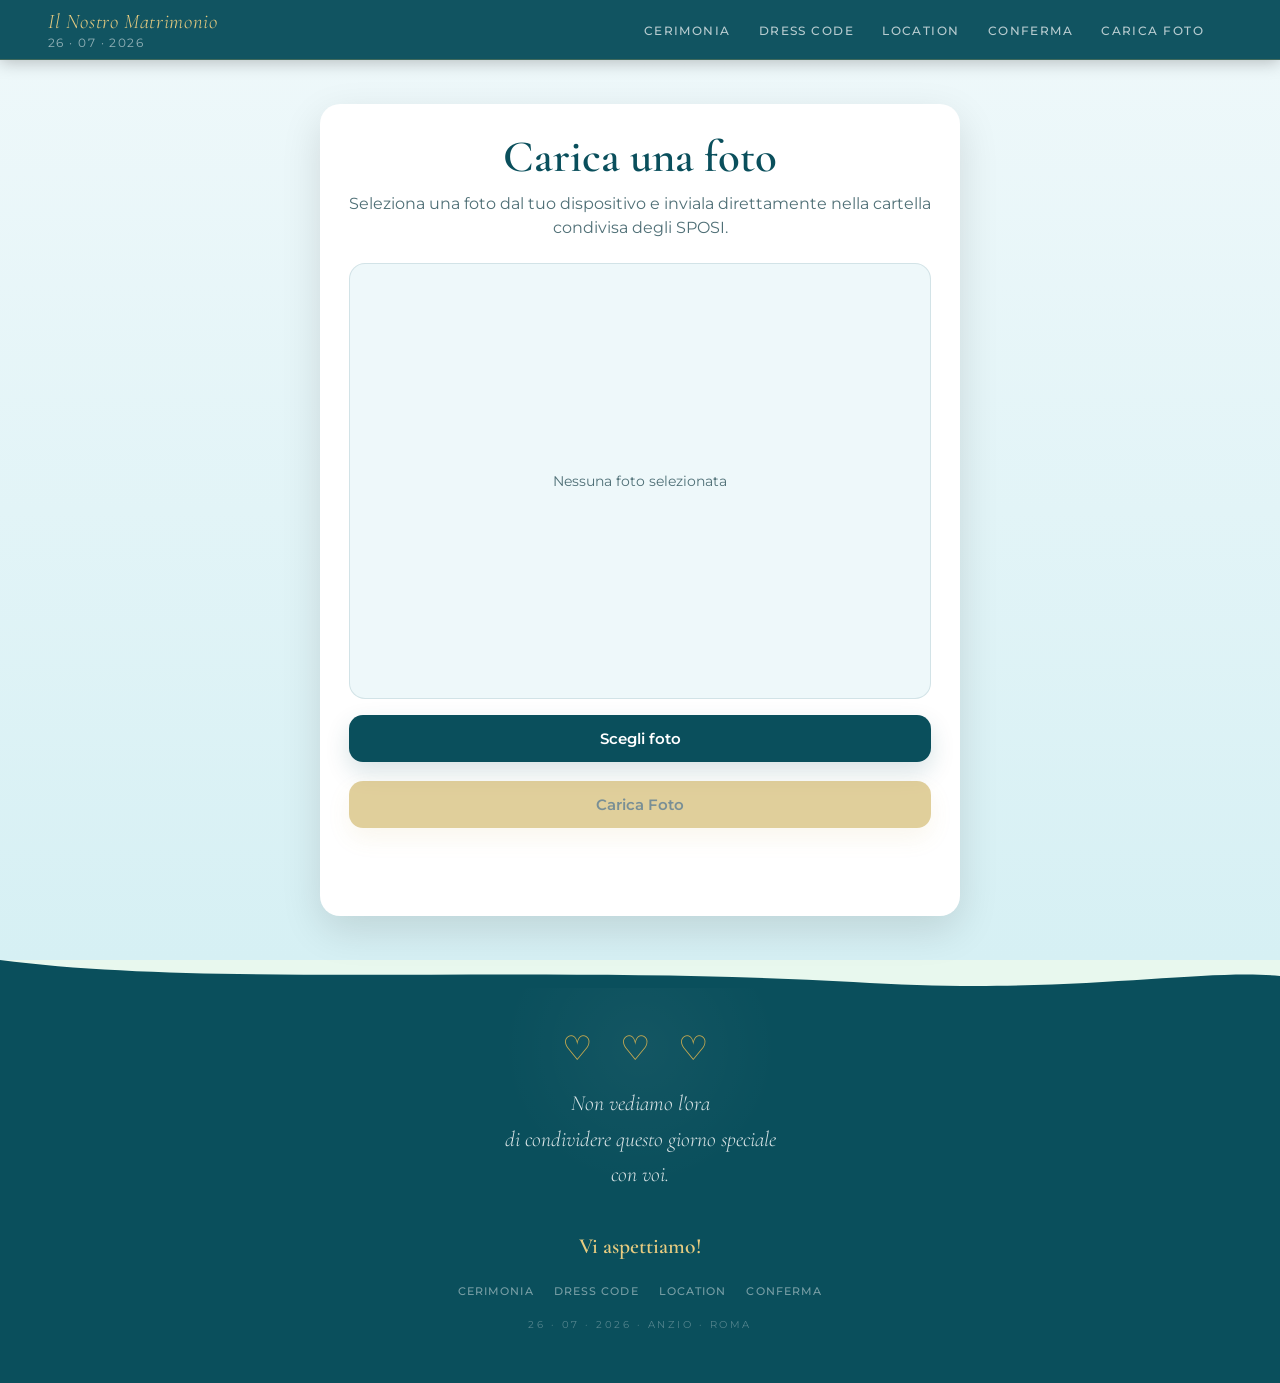
==== commit e2387497: "7 giu 2026, 21:20" ====
--- a/carica-foto.html
+++ b/carica-foto.html
@@ -88,8 +88,7 @@
     });
   }
 
-     loadComponent('components/header.html', 'site-header', initNavHamburger);
-    loadComponent('components/footer.html', 'site-footer-slot', null);
+
 
   const GOOGLE_SCRIPT_URL = "https://script.google.com/macros/s/AKfycbwduJOML_rUo5SBj69u7wpMJT0nMkr5DQORDvbV-ZMlCfFXIweqpvV4EC_ERjJD9sWJuQ/exec";
 
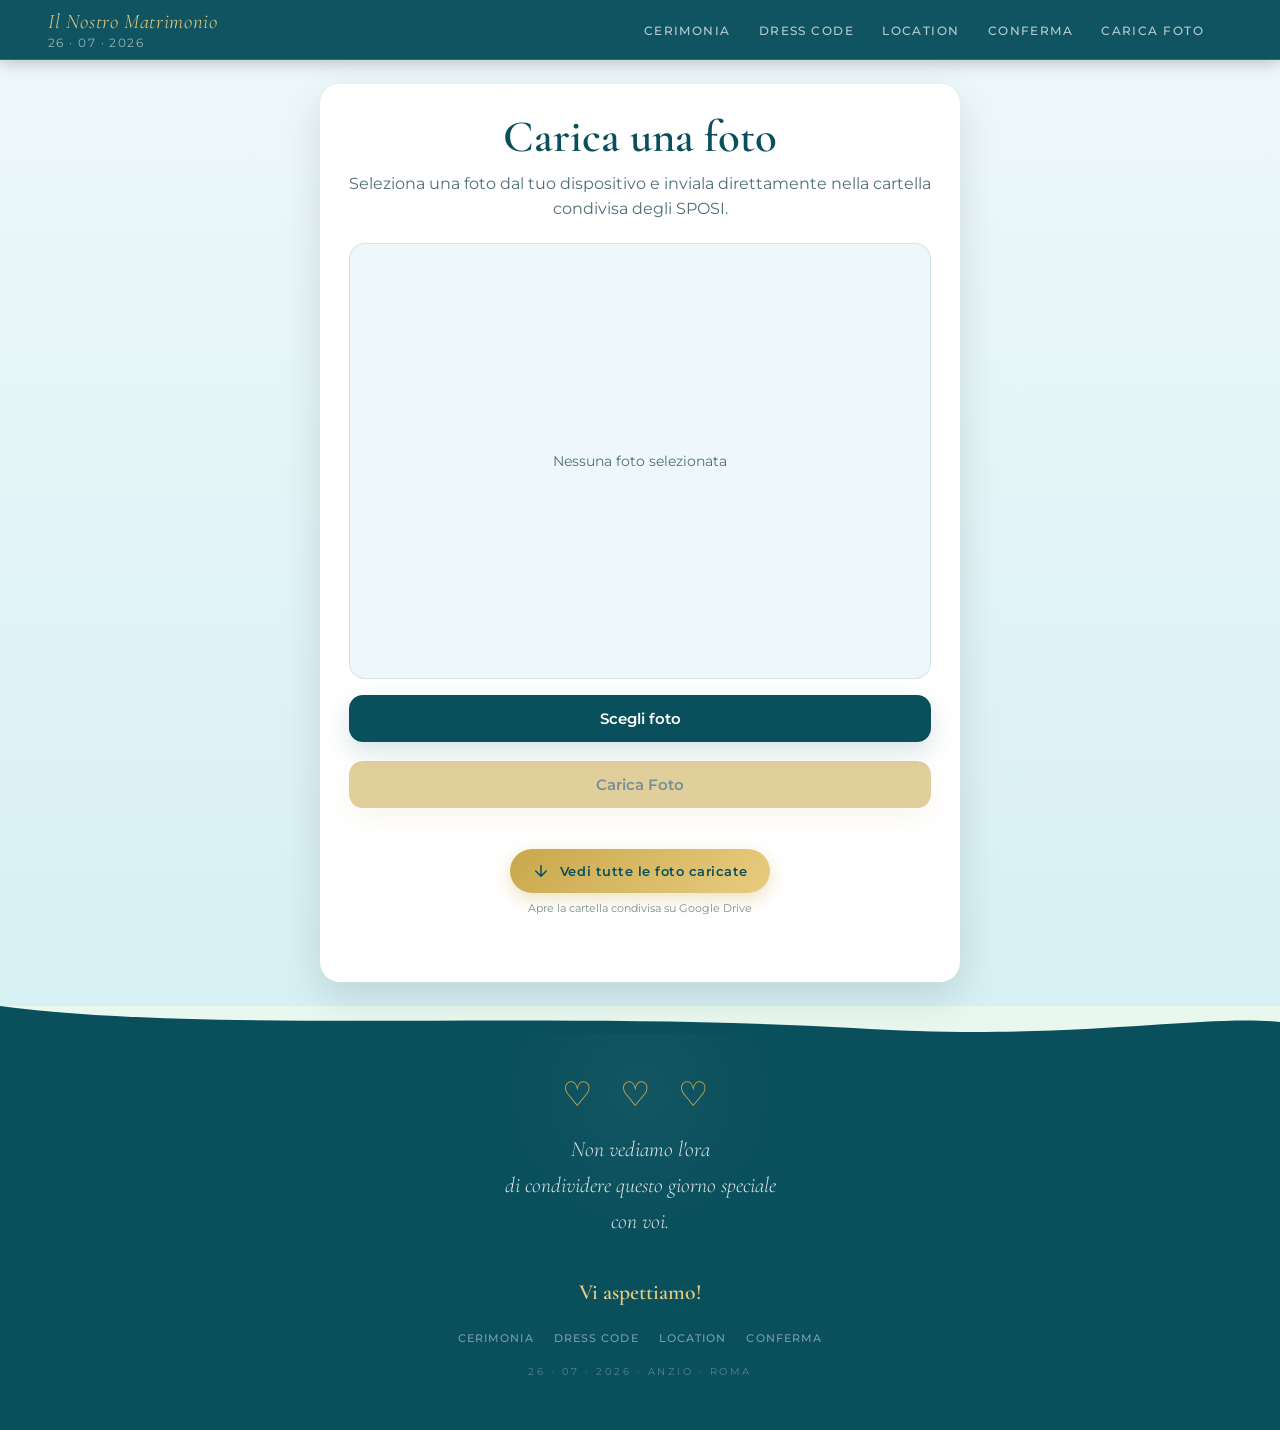
==== commit 8b6b4781: "Update carica-foto.html aggiunta per vedere foto" ====
--- a/carica-foto.html
+++ b/carica-foto.html
@@ -8,6 +8,38 @@
   <link rel="preconnect" href="https://fonts.gstatic.com" crossorigin>
   <link href="https://fonts.googleapis.com/css2?family=Cormorant+Garamond:ital,wght@0,300;0,400;0,600;1,300;1,400&family=Montserrat:wght@300;400;500;600&display=swap" rel="stylesheet">
   <link rel="stylesheet" href="css/style.css">
+  <style>
+    .drive-view-link-wrap { margin: 22px 0 6px; text-align: center; }
+    .drive-view-link-btn {
+      display: inline-flex;
+      align-items: center;
+      gap: 10px;
+      font-family: 'Montserrat', sans-serif;
+      font-size: 13px;
+      font-weight: 600;
+      letter-spacing: 0.04em;
+      color: #0a4f5c;
+      background: linear-gradient(135deg, #c8a84b, #e8cc80);
+      border: none;
+      border-radius: 50px;
+      padding: 13px 22px;
+      text-decoration: none;
+      box-shadow: 0 6px 18px rgba(200,168,75,0.35);
+      transition: transform 0.15s ease, box-shadow 0.2s ease;
+    }
+    .drive-view-link-btn:hover {
+      transform: translateY(-2px);
+      box-shadow: 0 10px 26px rgba(200,168,75,0.45);
+    }
+    .drive-view-link-btn svg { width: 18px; height: 18px; flex-shrink: 0; }
+    .drive-view-link-sub {
+      display: block;
+      margin-top: 8px;
+      font-family: 'Montserrat', sans-serif;
+      font-size: 11px;
+      color: #7a8f93;
+    }
+  </style>
 </head>
 <body>
 
@@ -39,6 +71,15 @@
 <br><br>
 <div id="preview-list" class="drive-preview-list"></div>
 
+      <div class="drive-view-link-wrap">
+        <a class="drive-view-link-btn" href="https://drive.google.com/drive/folders/1bvzFAFo0EN0V6AJTeHYPJ9cbxLItVz11?usp=drive_link" target="_blank" rel="noopener noreferrer">
+          <svg viewBox="0 0 24 24" fill="none" stroke="#0a4f5c" stroke-width="2" stroke-linecap="round" stroke-linejoin="round">
+            <path d="M12 5v14M5 12l7 7 7-7"/>
+          </svg>
+          Vedi tutte le foto caricate
+        </a>
+        <span class="drive-view-link-sub">Apre la cartella condivisa su Google Drive</span>
+      </div>
 
       <div id="status-messaggio" class="drive-camera-status" aria-live="polite"></div>
 
@@ -69,13 +110,20 @@
   }
 
   function initHeaderMenu() {
-    const menuBtn = document.querySelector(".menu-toggle");
-    const menu = document.querySelector(".site-nav");
-    const menuLinks = document.querySelectorAll(".site-nav a");
-
-    if (!menuBtn || !menu) return;
-
-    menuBtn.addEventListener("click", function () {
+    const headerRoot = document.getElementById("site-header");
+    if (!headerRoot) return;
+
+    const menuBtn = headerRoot.querySelector(".menu-toggle");
+    const menu = headerRoot.querySelector(".site-nav");
+    const menuLinks = headerRoot.querySelectorAll(".site-nav a");
+
+    if (!menuBtn || !menu) {
+      console.warn("Menu header non trovato");
+      return;
+    }
+
+    menuBtn.addEventListener("click", function (e) {
+      e.preventDefault();
       menu.classList.toggle("open");
       menuBtn.classList.toggle("active");
     });
@@ -88,16 +136,12 @@
     });
   }
 
-
-
   const GOOGLE_SCRIPT_URL = "https://script.google.com/macros/s/AKfycbwduJOML_rUo5SBj69u7wpMJT0nMkr5DQORDvbV-ZMlCfFXIweqpvV4EC_ERjJD9sWJuQ/exec";
 
   (async function () {
     await loadComponent('components/header.html', 'site-header');
     await loadComponent('components/footer.html', 'site-footer-slot');
     initHeaderMenu();
-
- 
 
     const fileInput = document.getElementById("file-input");
     const btnSend = document.getElementById("btn-invia-foto");
@@ -106,7 +150,7 @@
     const copyBtn = document.getElementById("copy-debug-btn");
     const previewList = document.getElementById("preview-list");
 
-    if (!fileInput || !btnSend || !statusEl) return;
+    if (!fileInput || !btnSend || !statusEl || !debugBox || !copyBtn || !previewList) return;
 
     let selectedFiles = [];
 
@@ -146,11 +190,7 @@
         item.className = "drive-preview-item";
 
         const img = document.createElement("img");
-        img.alt = file.name;
-
-        const info = document.createElement("div");
-        info.className = "drive-preview-item-info";
-        info.textContent = file.name;
+        img.alt = "Anteprima foto";
 
         const reader = new FileReader();
         reader.onload = function (e) {
@@ -159,8 +199,6 @@
         reader.readAsDataURL(file);
 
         item.appendChild(img);
-        //quando vuoi rimetti il nome della foto
-       //item.appendChild(info);
         previewList.appendChild(item);
       });
     }
@@ -193,19 +231,44 @@
       setStatus(selectedFiles.length + " foto selezionate. Pronte per l'invio.");
     });
 
-    function fileToBase64(file) {
+    function compressImageToBase64(file, maxWidth = 1920, quality = 1) {
       return new Promise(function(resolve, reject) {
         const reader = new FileReader();
-        reader.onload = function() {
-          resolve(reader.result.split(",")[1]);
+
+        reader.onload = function(e) {
+          const img = new Image();
+
+          img.onload = function() {
+            let width = img.naturalWidth;
+            let height = img.naturalHeight;
+
+            if (width > maxWidth) {
+              height = Math.round((height * maxWidth) / width);
+              width = maxWidth;
+            }
+
+            const canvas = document.createElement("canvas");
+            canvas.width = width;
+            canvas.height = height;
+
+            const ctx = canvas.getContext("2d");
+            ctx.drawImage(img, 0, 0, width, height);
+
+            const dataUrl = canvas.toDataURL("image/jpeg", quality);
+            resolve(dataUrl.split(",")[1]);
+          };
+
+          img.onerror = reject;
+          img.src = e.target.result;
         };
+
         reader.onerror = reject;
         reader.readAsDataURL(file);
       });
     }
 
     async function uploadSingleFile(file) {
-      const base64Image = await fileToBase64(file);
+      const base64Image = await compressImageToBase64(file, 1920, 1);
 
       const response = await fetch(GOOGLE_SCRIPT_URL, {
         method: "POST",
@@ -216,8 +279,8 @@
         },
         body: JSON.stringify({
           imageBase64: base64Image,
-          mimeType: file.type || "image/jpeg",
-          fileName: file.name || ("foto_" + Date.now() + ".jpg")
+          mimeType: "image/jpeg",
+          fileName: (file.name ? file.name.replace(/\.[^.]+$/, "") : ("foto_" + Date.now())) + ".jpg"
         })
       });
 
@@ -268,4 +331,4 @@
   })();
 </script>
 </body>
-</html>+</html>
--- a/css/style.css
+++ b/css/style.css
@@ -353,6 +353,38 @@
   background: linear-gradient(to bottom, transparent, var(--aqua-mist));
 }
 
+.date-img-wrap {
+  position: relative;
+}
+
+.date-img-link {
+  position: absolute;
+  bottom: 24px;
+  left: 50%;
+  transform: translateX(-50%);
+  z-index: 3;
+  text-align: center;
+}
+
+.date-img-link a {
+  display: inline-block;
+  padding: 12px 18px;
+  border-radius: 999px;
+  background: rgba(255, 255, 255, 0.92);
+  color: #0a4f5c;
+  font-family: 'Montserrat', sans-serif;
+  font-size: 12px;
+  font-weight: 600;
+  letter-spacing: 0.06em;
+  text-decoration: none;
+  box-shadow: 0 6px 20px rgba(0,0,0,0.12);
+  transition: transform 0.2s ease, background 0.2s ease;
+}
+
+.date-img-link a:hover {
+  transform: translateY(-1px);
+  background: #ffffff;
+}
 .gold-line {
   width: 60px;
   height: 2px;
